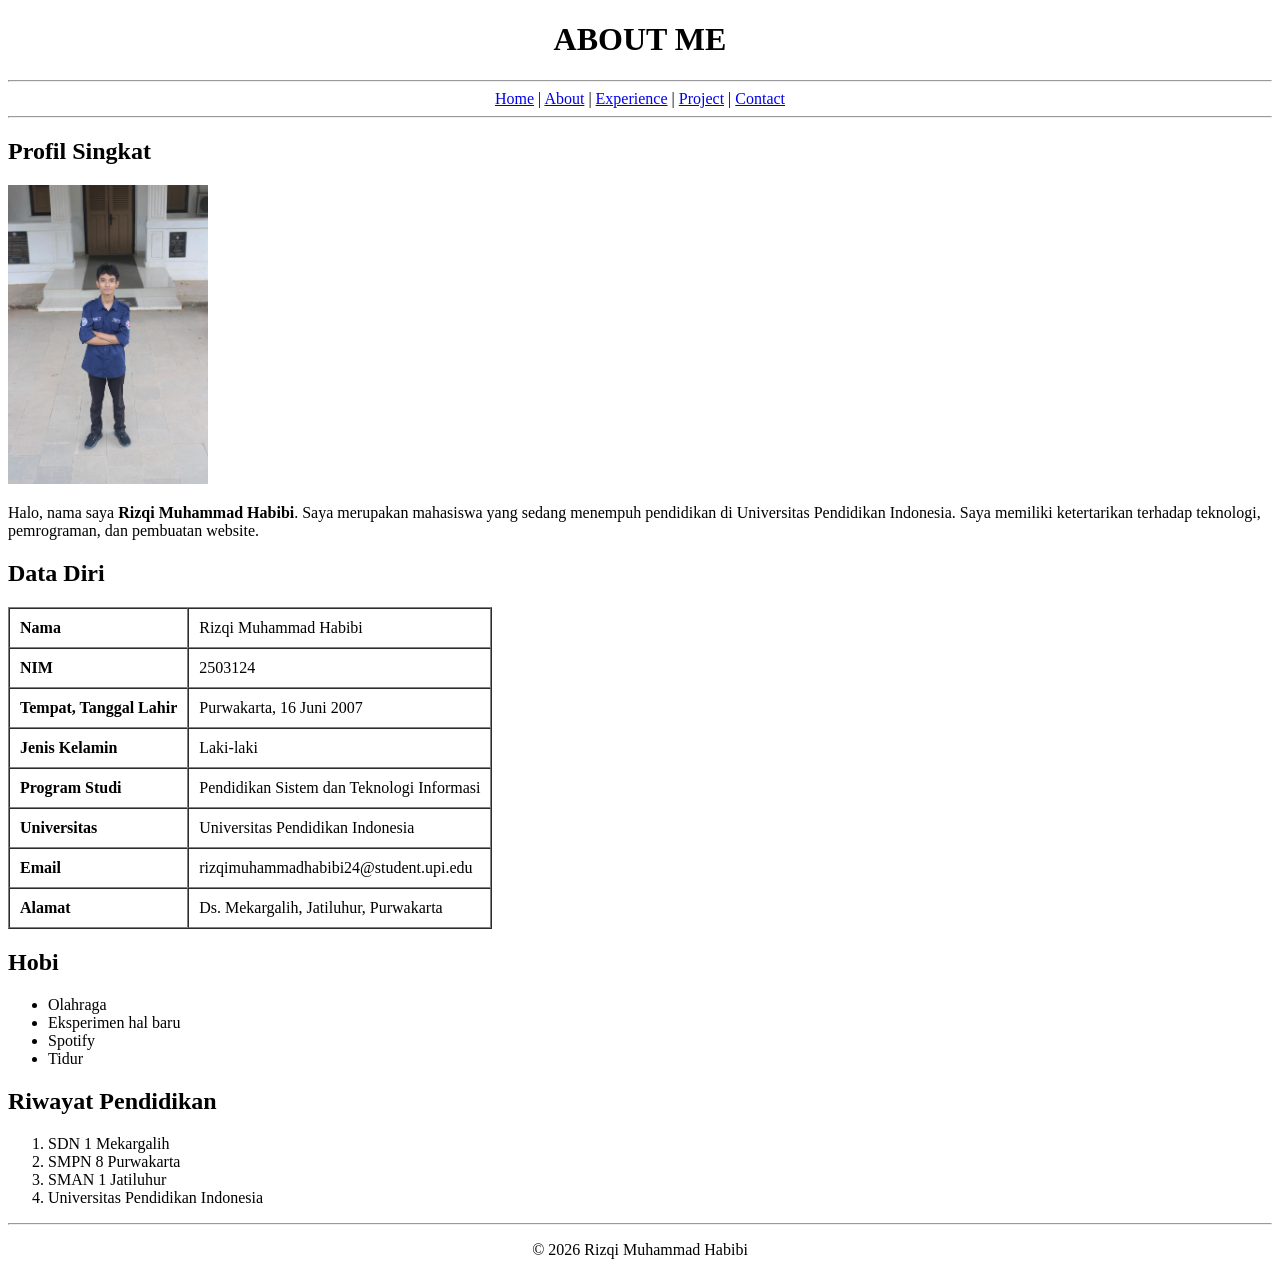
==== about.html @ 40730613 "Commit pertama: website personal" ====
<!doctype html>
<html lang="id">
  <head>
    <meta charset="UTF-8" />
    <meta name="viewport" content="width=device-width, initial-scale=1.0" />
    <title>Personal Website - About</title>
  </head>
  <body>
    <h1 align="center">ABOUT ME</h1>

    <hr />

    <div align="center">
      <a href="index.html">Home</a> | <a href="about.html">About</a> |
      <a href="experience.html">Experience</a> |
      <a href="project.html">Project</a> |
      <a href="contact.html">Contact</a>
    </div>

    <hr />

    <h2>Profil Singkat</h2>

    <img
      src="assets/WhatsApp Image 2026-08-28 at 13.43.09.jpeg"
      alt="Foto Saya"
      width="200"
    />

    <p>
      Halo, nama saya <b>Rizqi Muhammad Habibi</b>. Saya merupakan mahasiswa
      yang sedang menempuh pendidikan di Universitas Pendidikan Indonesia. Saya
      memiliki ketertarikan terhadap teknologi, pemrograman, dan pembuatan
      website.
    </p>

    <h2>Data Diri</h2>

    <table border="1" cellpadding="10" cellspacing="0">
      <tr>
        <td><b>Nama</b></td>
        <td>Rizqi Muhammad Habibi</td>
      </tr>
      <tr>
        <td><b>NIM</b></td>
        <td>2503124</td>
      </tr>
      <tr>
        <td><b>Tempat, Tanggal Lahir</b></td>
        <td>Purwakarta, 16 Juni 2007</td>
      </tr>
      <tr>
        <td><b>Jenis Kelamin</b></td>
        <td>Laki-laki</td>
      </tr>
      <tr>
        <td><b>Program Studi</b></td>
        <td>Pendidikan Sistem dan Teknologi Informasi</td>
      </tr>
      <tr>
        <td><b>Universitas</b></td>
        <td>Universitas Pendidikan Indonesia</td>
      </tr>
      <tr>
        <td><b>Email</b></td>
        <td>rizqimuhammadhabibi24@student.upi.edu</td>
      </tr>
      <tr>
        <td><b>Alamat</b></td>
        <td>Ds. Mekargalih, Jatiluhur, Purwakarta</td>
      </tr>
    </table>

    <h2>Hobi</h2>
    <ul>
      <li>Olahraga</li>
      <li>Eksperimen hal baru</li>
      <li>Spotify</li>
      <li>Tidur</li>
    </ul>

    <h2>Riwayat Pendidikan</h2>
    <ol>
      <li>SDN 1 Mekargalih</li>
      <li>SMPN 8 Purwakarta</li>
      <li>SMAN 1 Jatiluhur</li>
      <li>Universitas Pendidikan Indonesia</li>
    </ol>

    <hr />

    <footer>
      <p align="center">&copy; 2026 Rizqi Muhammad Habibi</p>
    </footer>
  </body>
</html>
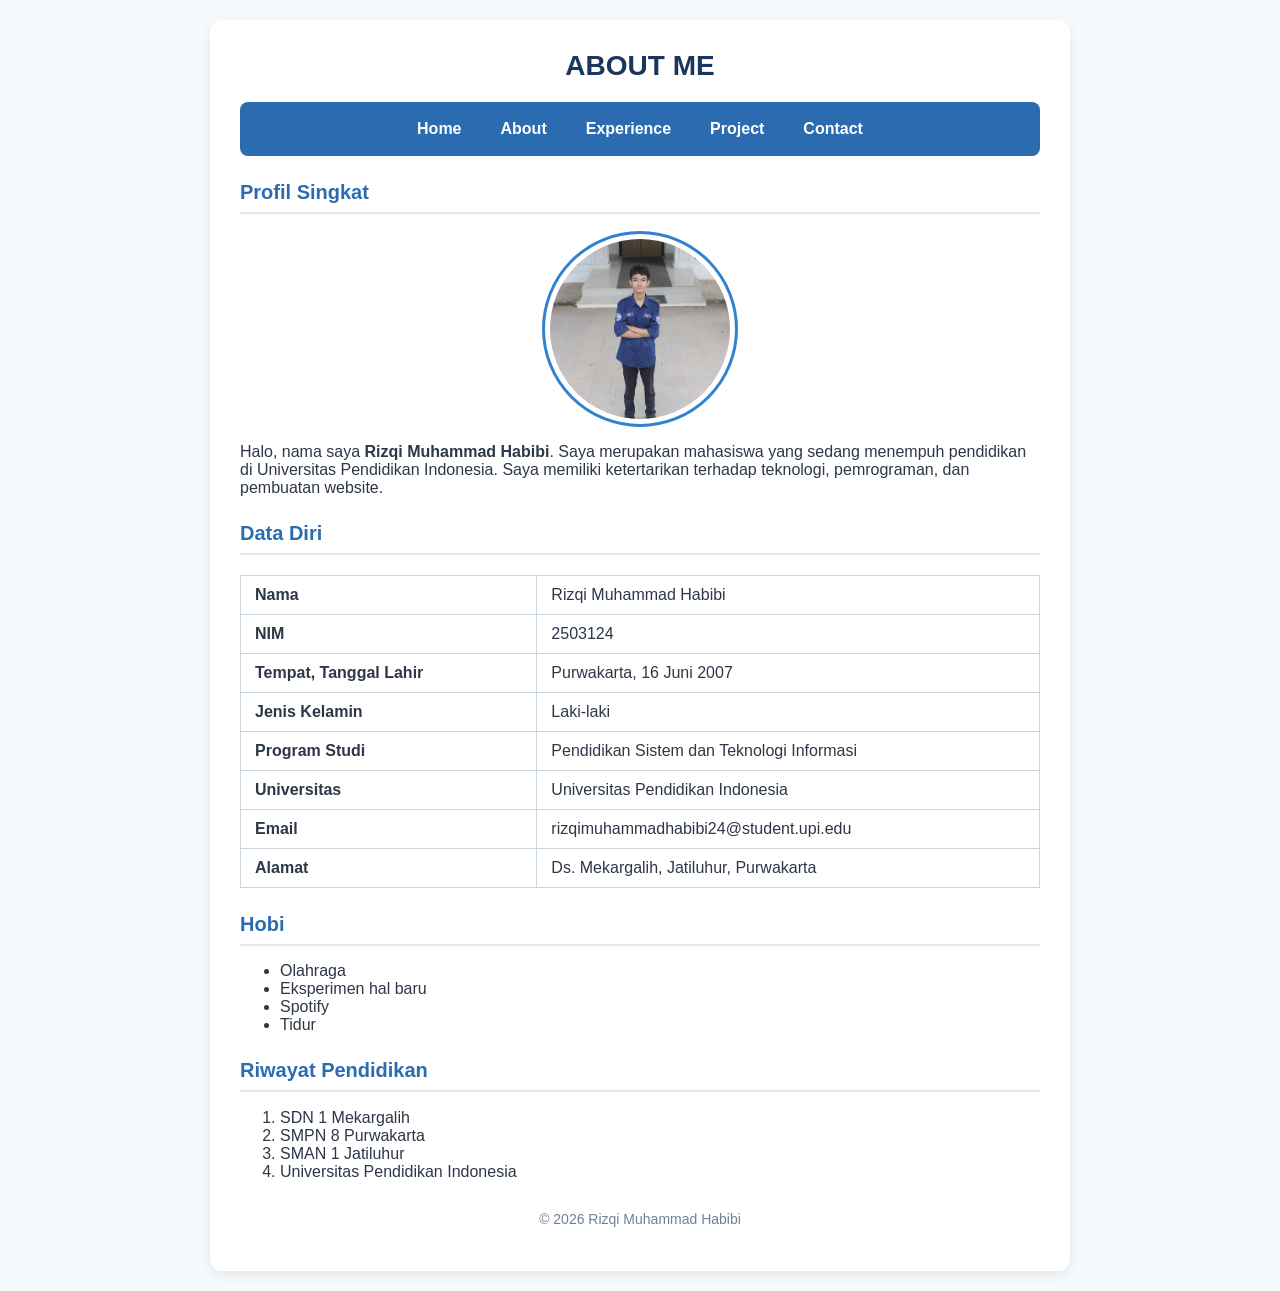
==== commit 87cb2330: "Menambahkan styling tabel dan form ke style.css" ====
--- a/about.html
+++ b/about.html
@@ -4,93 +4,93 @@
     <meta charset="UTF-8" />
     <meta name="viewport" content="width=device-width, initial-scale=1.0" />
     <title>Personal Website - About</title>
+    <link rel="stylesheet" href="style.css" />
   </head>
   <body>
-    <h1 align="center">ABOUT ME</h1>
+    <div class="container">
+      <header id="main-header">
+        <h1>ABOUT ME</h1>
+      </header>
 
-    <hr />
+      <nav class="nav-menu">
+        <a href="index.html">Home</a>
+        <a href="about.html">About</a>
+        <a href="experience.html">Experience</a>
+        <a href="project.html">Project</a>
+        <a href="contact.html">Contact</a>
+      </nav>
 
-    <div align="center">
-      <a href="index.html">Home</a> | <a href="about.html">About</a> |
-      <a href="experience.html">Experience</a> |
-      <a href="project.html">Project</a> |
-      <a href="contact.html">Contact</a>
+      <main>
+        <h2>Profil Singkat</h2>
+        <img
+          src="assets/WhatsApp Image 2026-08-28 at 13.43.09.jpeg"
+          alt="Foto Saya"
+          class="profile-img"
+        />
+
+        <p>
+          Halo, nama saya <b>Rizqi Muhammad Habibi</b>. Saya merupakan mahasiswa
+          yang sedang menempuh pendidikan di Universitas Pendidikan Indonesia.
+          Saya memiliki ketertarikan terhadap teknologi, pemrograman, dan
+          pembuatan website.
+        </p>
+
+        <h2>Data Diri</h2>
+        <table>
+          <tr>
+            <td><b>Nama</b></td>
+            <td>Rizqi Muhammad Habibi</td>
+          </tr>
+          <tr>
+            <td><b>NIM</b></td>
+            <td>2503124</td>
+          </tr>
+          <tr>
+            <td><b>Tempat, Tanggal Lahir</b></td>
+            <td>Purwakarta, 16 Juni 2007</td>
+          </tr>
+          <tr>
+            <td><b>Jenis Kelamin</b></td>
+            <td>Laki-laki</td>
+          </tr>
+          <tr>
+            <td><b>Program Studi</b></td>
+            <td>Pendidikan Sistem dan Teknologi Informasi</td>
+          </tr>
+          <tr>
+            <td><b>Universitas</b></td>
+            <td>Universitas Pendidikan Indonesia</td>
+          </tr>
+          <tr>
+            <td><b>Email</b></td>
+            <td>rizqimuhammadhabibi24@student.upi.edu</td>
+          </tr>
+          <tr>
+            <td><b>Alamat</b></td>
+            <td>Ds. Mekargalih, Jatiluhur, Purwakarta</td>
+          </tr>
+        </table>
+
+        <h2>Hobi</h2>
+        <ul>
+          <li>Olahraga</li>
+          <li>Eksperimen hal baru</li>
+          <li>Spotify</li>
+          <li>Tidur</li>
+        </ul>
+
+        <h2>Riwayat Pendidikan</h2>
+        <ol>
+          <li>SDN 1 Mekargalih</li>
+          <li>SMPN 8 Purwakarta</li>
+          <li>SMAN 1 Jatiluhur</li>
+          <li>Universitas Pendidikan Indonesia</li>
+        </ol>
+      </main>
+
+      <footer>
+        <p>&copy; 2026 Rizqi Muhammad Habibi</p>
+      </footer>
     </div>
-
-    <hr />
-
-    <h2>Profil Singkat</h2>
-
-    <img
-      src="assets/WhatsApp Image 2026-08-28 at 13.43.09.jpeg"
-      alt="Foto Saya"
-      width="200"
-    />
-
-    <p>
-      Halo, nama saya <b>Rizqi Muhammad Habibi</b>. Saya merupakan mahasiswa
-      yang sedang menempuh pendidikan di Universitas Pendidikan Indonesia. Saya
-      memiliki ketertarikan terhadap teknologi, pemrograman, dan pembuatan
-      website.
-    </p>
-
-    <h2>Data Diri</h2>
-
-    <table border="1" cellpadding="10" cellspacing="0">
-      <tr>
-        <td><b>Nama</b></td>
-        <td>Rizqi Muhammad Habibi</td>
-      </tr>
-      <tr>
-        <td><b>NIM</b></td>
-        <td>2503124</td>
-      </tr>
-      <tr>
-        <td><b>Tempat, Tanggal Lahir</b></td>
-        <td>Purwakarta, 16 Juni 2007</td>
-      </tr>
-      <tr>
-        <td><b>Jenis Kelamin</b></td>
-        <td>Laki-laki</td>
-      </tr>
-      <tr>
-        <td><b>Program Studi</b></td>
-        <td>Pendidikan Sistem dan Teknologi Informasi</td>
-      </tr>
-      <tr>
-        <td><b>Universitas</b></td>
-        <td>Universitas Pendidikan Indonesia</td>
-      </tr>
-      <tr>
-        <td><b>Email</b></td>
-        <td>rizqimuhammadhabibi24@student.upi.edu</td>
-      </tr>
-      <tr>
-        <td><b>Alamat</b></td>
-        <td>Ds. Mekargalih, Jatiluhur, Purwakarta</td>
-      </tr>
-    </table>
-
-    <h2>Hobi</h2>
-    <ul>
-      <li>Olahraga</li>
-      <li>Eksperimen hal baru</li>
-      <li>Spotify</li>
-      <li>Tidur</li>
-    </ul>
-
-    <h2>Riwayat Pendidikan</h2>
-    <ol>
-      <li>SDN 1 Mekargalih</li>
-      <li>SMPN 8 Purwakarta</li>
-      <li>SMAN 1 Jatiluhur</li>
-      <li>Universitas Pendidikan Indonesia</li>
-    </ol>
-
-    <hr />
-
-    <footer>
-      <p align="center">&copy; 2026 Rizqi Muhammad Habibi</p>
-    </footer>
   </body>
 </html>
--- a/style.css
+++ b/style.css
@@ -0,0 +1,129 @@
+body {
+    font-family: 'Segoe UI', Tahoma, Geneva, Verdana, sans-serif;
+    font-size: 16px;
+    color: #2d3748;
+    background-color: #f7fafc;
+    margin: 0;
+    padding: 20px;
+}
+
+.container {
+    max-width: 800px;
+    width: 100%;
+    margin: 0 auto;
+    background-color: #ffffff;
+    padding: 30px;
+    border-radius: 12px;
+    box-shadow: 0 4px 12px rgba(0, 0, 0, 0.08);
+}
+
+#main-header {
+    text-align: center;
+    margin-bottom: 20px;
+}
+
+h1, h2, h3 {
+    color: #1a365d;
+    margin-top: 0;
+}
+
+h1 {
+    font-size: 28px;
+}
+
+h2 {
+    font-size: 20px;
+    color: #2b6cb0;
+    border-bottom: 2px solid #e2e8f0;
+    padding-bottom: 8px;
+    margin-top: 25px;
+}
+
+.nav-menu {
+    display: flex;
+    justify-content: center;
+    align-items: center;
+    gap: 15px;
+    background-color: #2b6cb0;
+    padding: 12px;
+    border-radius: 8px;
+    margin-bottom: 25px;
+}
+
+.nav-menu a {
+    color: #ffffff;
+    text-decoration: none;
+    font-weight: 600;
+    padding: 6px 12px;
+    border-radius: 4px;
+    transition: all 0.3s ease;
+}
+
+.nav-menu a:hover {
+    background-color: #3182ce;
+    color: #feebc8;
+    transform: translateY(-2px);
+}
+
+.profile-img {
+    width: 180px;
+    height: 180px;
+    object-fit: cover;
+    border-radius: 50%;
+    padding: 5px;
+    border: 3px solid #3182ce;
+    margin: 15px auto;
+    display: block;
+}
+
+table {
+    width: 100%;
+    border-collapse: collapse;
+    margin: 20px 0;
+}
+
+th, td {
+    padding: 10px 14px;
+    border: 1px solid #cbd5e0;
+    text-align: left;
+}
+
+th {
+    background-color: #ebf8ff;
+    color: #2b6cb0;
+}
+
+input[type="text"], input[type="email"], textarea {
+    width: 100%;
+    padding: 8px 12px;
+    border: 1px solid #cbd5e0;
+    border-radius: 6px;
+    box-sizing: border-box;
+    font-family: inherit;
+}
+
+input[type="submit"], input[type="reset"] {
+    background-color: #2b6cb0;
+    color: white;
+    border: none;
+    padding: 10px 20px;
+    border-radius: 6px;
+    cursor: pointer;
+    font-weight: bold;
+    transition: background-color 0.3s ease;
+}
+
+input[type="submit"]:hover {
+    background-color: #2f855a;
+}
+
+input[type="reset"]:hover {
+    background-color: #c53030;
+}
+
+footer {
+    text-align: center;
+    margin-top: 30px;
+    font-size: 14px;
+    color: #718096;
+}
